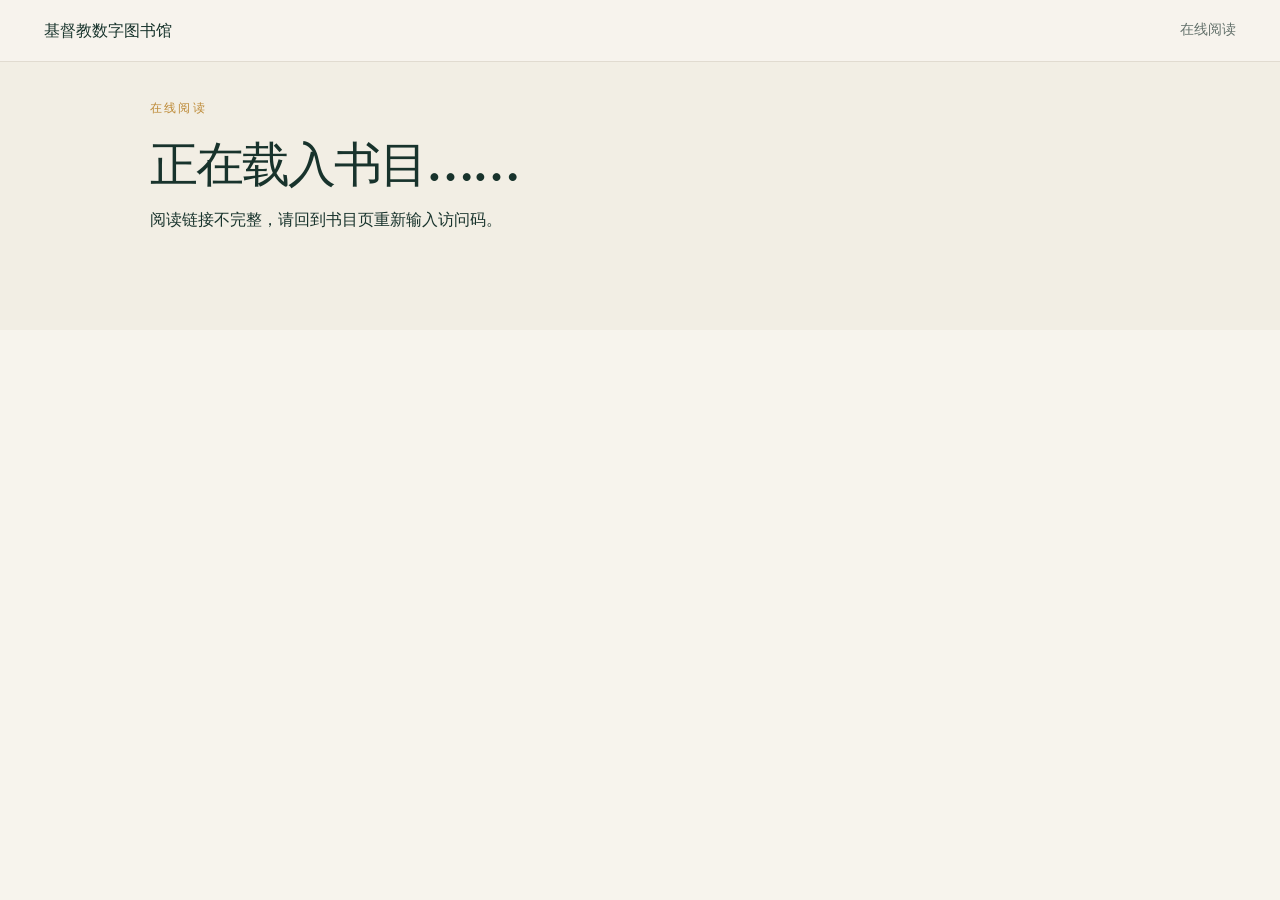
==== public/reader.html @ ee69cbcc "完善在线阅读页工具条" ====
<!doctype html>
<html lang="zh-CN">
<head>
  <meta charset="utf-8">
  <meta name="viewport" content="width=device-width, initial-scale=1">
  <meta name="theme-color" content="#173f35">
  <title>在线阅读｜基督教数字图书馆</title>
  <link rel="icon" href="favicon.svg" type="image/svg+xml">
  <link rel="stylesheet" href="assets/styles.css">
</head>
<body class="reader-body">
  <header class="reader-header">
    <a class="reader-brand" href="index.html">基督教数字图书馆</a>
    <span class="reader-mode">在线阅读</span>
  </header>
  <main class="reader-shell">
    <section class="reader-intro">
      <p class="eyebrow">在线阅读</p>
      <h1 data-reader-title>正在载入书目……</h1>
      <p data-reader-status>正在验证阅读权限并加载页面。</p>
      <div class="reader-toolbar" data-reader-toolbar hidden>
        <div class="reader-toolbar-links">
          <button class="reader-text-button" type="button" data-reader-back>返回上一页</button>
          <a class="reader-text-button" href="index.html" data-reader-detail>书目详情</a>
        </div>
        <form class="reader-page-jump" data-reader-jump>
          <label for="reader-page-number">跳转到</label>
          <input id="reader-page-number" name="page" type="number" min="1" inputmode="numeric" data-reader-page-input>
          <span data-reader-page-total>共 0 页</span>
          <button class="button secondary" type="submit">前往</button>
        </form>
      </div>
    </section>
    <section class="reader-pages" data-reader-pages aria-label="阅读页面"></section>
  </main>
  <script src="assets/access-config.js" defer></script>
  <script src="assets/reader.js" defer></script>
</body>
</html>
---- public/assets/styles.css ----
:root {
  --ink: #18332c;
  --muted: #64716c;
  --paper: #f7f4ed;
  --surface: #fffdf8;
  --line: #ded9cd;
  --green: #173f35;
  --green-2: #276453;
  --gold: #bd8a37;
  --gold-soft: #f1e3c6;
  --shadow: 0 16px 45px rgba(28, 54, 46, 0.09);
  --radius: 18px;
  font-family: "Noto Serif SC", "Source Han Serif SC", "Songti SC", "Microsoft YaHei", serif;
  color: var(--ink);
  background: var(--paper);
  font-synthesis: none;
}

* {
  box-sizing: border-box;
}

[hidden] {
  display: none !important;
}

html {
  scroll-behavior: smooth;
}

body {
  margin: 0;
  min-width: 320px;
  background:
    radial-gradient(circle at 12% 10%, rgba(189, 138, 55, 0.08), transparent 26rem),
    var(--paper);
  color: var(--ink);
  line-height: 1.75;
}

body.has-image-viewer {
  overflow: hidden;
}

a {
  color: var(--green-2);
  text-decoration-thickness: 1px;
  text-underline-offset: 0.2em;
}

a:hover {
  color: #9a6722;
}

button,
input,
select {
  font: inherit;
}

.shell {
  width: min(1120px, calc(100% - 40px));
  margin-inline: auto;
}

.skip-link {
  position: fixed;
  z-index: 100;
  top: 10px;
  left: 10px;
  padding: 8px 14px;
  transform: translateY(-160%);
  border-radius: 8px;
  background: var(--surface);
}

.skip-link:focus {
  transform: translateY(0);
}

.site-header {
  position: sticky;
  top: 0;
  z-index: 20;
  border-bottom: 1px solid rgba(222, 217, 205, 0.85);
  background: rgba(247, 244, 237, 0.92);
  backdrop-filter: blur(14px);
}

.header-inner,
.footer-inner {
  display: flex;
  align-items: center;
  justify-content: space-between;
  gap: 28px;
}

.header-inner {
  min-height: 76px;
}

.brand {
  display: inline-flex;
  align-items: center;
  gap: 12px;
  color: var(--ink);
  text-decoration: none;
}

.brand:hover {
  color: var(--ink);
}

.brand-mark {
  display: grid;
  width: 42px;
  height: 42px;
  place-items: center;
  border: 1px solid var(--gold);
  border-radius: 50% 50% 46% 54%;
  background: var(--green);
  color: #fff8e9;
  font-weight: 700;
}

.brand strong,
.brand small {
  display: block;
  line-height: 1.35;
}

.brand strong {
  letter-spacing: 0.08em;
}

.brand small {
  color: var(--muted);
  font-family: "Microsoft YaHei", sans-serif;
  font-size: 0.72rem;
}

.site-nav {
  display: flex;
  align-items: center;
  gap: 6px;
  font-family: "Microsoft YaHei", sans-serif;
}

.site-nav a {
  padding: 8px 13px;
  border-radius: 999px;
  color: var(--muted);
  text-decoration: none;
}

.site-nav a:hover,
.site-nav a[aria-current="page"] {
  background: var(--gold-soft);
  color: var(--green);
}

.hero {
  padding: 88px 0 72px;
}

.hero-grid {
  display: grid;
  grid-template-columns: minmax(0, 1.5fr) minmax(260px, 0.7fr);
  align-items: end;
  gap: 64px;
}

.eyebrow {
  margin: 0 0 14px;
  color: var(--gold);
  font-family: "Microsoft YaHei", sans-serif;
  font-size: 0.78rem;
  font-weight: 700;
  letter-spacing: 0.18em;
  text-transform: uppercase;
}

h1,
h2,
h3,
p {
  margin-top: 0;
}

h1,
h2,
h3 {
  line-height: 1.3;
}

h1 {
  max-width: 780px;
  margin-bottom: 24px;
  font-size: clamp(2.5rem, 7vw, 5.3rem);
  font-weight: 700;
  letter-spacing: -0.04em;
}

h2 {
  font-size: clamp(1.65rem, 4vw, 2.35rem);
}

h3 {
  font-size: 1.18rem;
}

.lead {
  max-width: 720px;
  color: var(--muted);
  font-size: clamp(1.05rem, 2vw, 1.25rem);
}

.actions {
  display: flex;
  flex-wrap: wrap;
  gap: 12px;
  margin-top: 30px;
}

.button {
  display: inline-flex;
  min-height: 46px;
  align-items: center;
  justify-content: center;
  padding: 10px 20px;
  border: 1px solid var(--green);
  border-radius: 999px;
  background: var(--green);
  color: white;
  font-family: "Microsoft YaHei", sans-serif;
  font-weight: 700;
  text-decoration: none;
}

.button:hover {
  background: var(--green-2);
  color: white;
}

.button.secondary {
  background: transparent;
  color: var(--green);
}

.button.secondary:hover {
  background: rgba(23, 63, 53, 0.06);
}

.hero-note,
.notice {
  border: 1px solid var(--line);
  border-radius: var(--radius);
  background: rgba(255, 253, 248, 0.72);
  box-shadow: var(--shadow);
}

.hero-note {
  padding: 26px;
}

.hero-note strong {
  display: block;
  margin-bottom: 8px;
  color: var(--gold);
  font-size: 1.45rem;
}

.hero-note p:last-child,
.notice p:last-child,
.card p:last-child {
  margin-bottom: 0;
}

.stats {
  display: grid;
  grid-template-columns: repeat(auto-fit, minmax(150px, 1fr));
  gap: 12px;
  margin-top: 32px;
}

.stat {
  padding: 18px;
  border-left: 2px solid var(--gold);
}

.stat strong,
.stat span {
  display: block;
}

.stat strong {
  font-size: 1.55rem;
}

.stat span {
  color: var(--muted);
  font-family: "Microsoft YaHei", sans-serif;
  font-size: 0.82rem;
}

.section {
  padding: 64px 0;
}

.section.tint {
  border-block: 1px solid var(--line);
  background: rgba(255, 253, 248, 0.58);
}

.section-heading {
  display: flex;
  align-items: end;
  justify-content: space-between;
  gap: 24px;
  margin-bottom: 28px;
}

.section-heading.compact {
  align-items: center;
  margin-bottom: 16px;
}

.section-heading h2,
.section-heading p {
  margin-bottom: 0;
}

.grid {
  display: grid;
  grid-template-columns: repeat(3, minmax(0, 1fr));
  gap: 18px;
}

.card {
  position: relative;
  display: flex;
  min-height: 100%;
  flex-direction: column;
  padding: 24px;
  border: 1px solid var(--line);
  border-radius: var(--radius);
  background: var(--surface);
  box-shadow: 0 8px 24px rgba(28, 54, 46, 0.04);
  transition: transform 160ms ease, box-shadow 160ms ease;
}

.card:hover {
  transform: translateY(-3px);
  box-shadow: var(--shadow);
}

.card h3 {
  margin-bottom: 8px;
}

.card h3 a::after {
  position: absolute;
  inset: 0;
  content: "";
}

.card h3 a {
  color: var(--ink);
  text-decoration: none;
}

.card .meta,
.meta {
  color: var(--muted);
  font-family: "Microsoft YaHei", sans-serif;
  font-size: 0.87rem;
}

.card .description {
  display: -webkit-box;
  overflow: hidden;
  margin: 14px 0 20px;
  color: var(--muted);
  -webkit-box-orient: vertical;
  -webkit-line-clamp: 3;
}

.card-footer {
  display: flex;
  align-items: center;
  justify-content: space-between;
  gap: 12px;
  margin-top: auto;
}

.badge,
.tag {
  display: inline-flex;
  align-items: center;
  padding: 4px 10px;
  border-radius: 999px;
  font-family: "Microsoft YaHei", sans-serif;
  font-size: 0.75rem;
}

.badge {
  background: var(--gold-soft);
  color: #76521f;
}

.tag {
  border: 1px solid var(--line);
  background: #fff;
  color: var(--muted);
}

.tags {
  display: flex;
  flex-wrap: wrap;
  gap: 8px;
}

.page-hero {
  padding: 62px 0 38px;
}

.page-hero h1 {
  margin-bottom: 16px;
  font-size: clamp(2.2rem, 5vw, 4rem);
}

.book-detail-hero {
  padding-bottom: 58px;
}

.book-hero-grid {
  display: grid;
  grid-template-columns: minmax(0, 1fr) minmax(280px, 380px);
  gap: clamp(32px, 6vw, 76px);
  align-items: center;
}

.book-hero-copy,
.book-hero-cover {
  min-width: 0;
}

.book-hero-cover {
  display: flex;
  justify-content: flex-end;
}

.book-hero-cover .book-cover-card {
  width: min(100%, 380px);
  margin-bottom: 0;
}

.book-hero-cover .book-cover-card img {
  max-height: 440px;
}

.breadcrumbs {
  margin-bottom: 22px;
  color: var(--muted);
  font-family: "Microsoft YaHei", sans-serif;
  font-size: 0.84rem;
}

.breadcrumbs a {
  color: inherit;
}

.search-panel {
  display: grid;
  grid-template-columns: 1fr 260px;
  gap: 14px;
  margin-bottom: 24px;
  padding: 20px;
  border: 1px solid var(--line);
  border-radius: var(--radius);
  background: var(--surface);
}

.field label {
  display: block;
  margin-bottom: 6px;
  color: var(--muted);
  font-family: "Microsoft YaHei", sans-serif;
  font-size: 0.82rem;
  font-weight: 700;
}

.field input,
.field select {
  width: 100%;
  min-height: 48px;
  padding: 9px 13px;
  border: 1px solid #b9b5ab;
  border-radius: 10px;
  outline: none;
  background: white;
  color: var(--ink);
}

.field-hint {
  margin-top: 6px;
  margin-bottom: 0;
  color: var(--muted);
  font-family: "Microsoft YaHei", sans-serif;
  font-size: 0.82rem;
}

.category-filter-panel {
  grid-template-columns: 1fr;
}

.field input:focus,
.field select:focus {
  border-color: var(--green-2);
  box-shadow: 0 0 0 3px rgba(39, 100, 83, 0.13);
}

.result-summary {
  min-height: 1.75em;
  margin-bottom: 18px;
  color: var(--muted);
  font-family: "Microsoft YaHei", sans-serif;
}

.load-more-wrap {
  display: flex;
  justify-content: center;
  margin-top: 28px;
}

.empty-state {
  padding: 48px 24px;
  border: 1px dashed #b9b5ab;
  border-radius: var(--radius);
  color: var(--muted);
  text-align: center;
}

.book-layout {
  display: grid;
  grid-template-columns: minmax(0, 1.5fr) minmax(260px, 0.7fr);
  gap: 48px;
}

.book-main,
.book-aside {
  min-width: 0;
}

.book-cover-card {
  overflow: hidden;
  margin-bottom: 28px;
  border: 1px solid var(--line);
  border-radius: var(--radius);
  background: #fff;
  box-shadow: var(--shadow);
}

.media-viewer-trigger {
  display: block;
  width: 100%;
  margin: 0;
  padding: 0;
  border: 0;
  background: transparent;
  color: inherit;
  cursor: zoom-in;
  font: inherit;
  text-align: inherit;
}

.media-viewer-trigger:focus-visible {
  outline: 3px solid var(--gold);
  outline-offset: 3px;
}

.book-cover-card img {
  display: block;
  width: 100%;
  max-height: 520px;
  object-fit: cover;
  object-position: top;
}

.book-cover-placeholder {
  display: grid;
  min-height: 360px;
  place-items: center;
  padding: 32px;
  background:
    linear-gradient(135deg, rgba(23, 63, 53, 0.96), rgba(39, 100, 83, 0.9)),
    var(--green);
  color: #fff8e9;
  text-align: center;
}

.book-cover-placeholder span,
.book-cover-placeholder small {
  display: block;
}

.book-cover-placeholder span {
  font-size: clamp(1.6rem, 3vw, 2.4rem);
  font-weight: 800;
  line-height: 1.35;
}

.book-cover-placeholder small {
  margin-top: 18px;
  color: rgba(255, 248, 233, 0.78);
  font-family: "Microsoft YaHei", sans-serif;
}

.book-section {
  margin-bottom: 38px;
}

.book-section h2 {
  font-size: 1.5rem;
}

.metadata-list {
  margin: 0;
  border-top: 1px solid var(--line);
}

.metadata-row {
  display: grid;
  grid-template-columns: 88px 1fr;
  gap: 16px;
  padding: 12px 0;
  border-bottom: 1px solid var(--line);
}

.metadata-row dt {
  color: var(--muted);
}

.metadata-row dd {
  margin: 0;
}

.notice {
  padding: 22px;
}

.notice strong {
  display: block;
  margin-bottom: 6px;
}

.preview-grid {
  display: grid;
  grid-auto-flow: column;
  grid-auto-columns: minmax(170px, 1fr);
  gap: 12px;
  overflow-x: auto;
  overscroll-behavior-inline: contain;
  padding-bottom: 12px;
  scroll-padding-inline: 4px;
  scroll-snap-type: x mandatory;
}

.preview-page {
  overflow: hidden;
  min-height: 190px;
  margin: 0;
  border: 1px solid var(--line);
  border-radius: 14px;
  background: #fff;
  scroll-snap-align: start;
}

.preview-page-button {
  overflow: hidden;
}

.preview-page img {
  display: block;
  width: 100%;
  height: 220px;
  object-fit: cover;
  object-position: top;
}

.preview-page figcaption {
  padding: 8px 10px;
  color: var(--muted);
  font-family: "Microsoft YaHei", sans-serif;
  font-size: 0.78rem;
}

.preview-placeholder {
  display: grid;
  min-height: 190px;
  place-items: center;
  padding: 18px;
  color: var(--muted);
  text-align: center;
}

.preview-placeholder span,
.preview-placeholder small {
  display: block;
}

.preview-placeholder span {
  color: var(--ink);
  font-weight: 700;
}

.image-viewer {
  position: fixed;
  inset: 0;
  z-index: 200;
  display: none;
  grid-template-rows: auto minmax(0, 1fr) auto;
  background: rgba(13, 28, 24, 0.92);
  color: #fff8e9;
}

.image-viewer.is-open {
  display: grid;
}

.image-viewer-top,
.image-viewer-bottom {
  display: flex;
  align-items: center;
  justify-content: space-between;
  gap: 16px;
  padding: 14px clamp(16px, 3vw, 34px);
}

.image-viewer-title {
  min-width: 0;
  overflow: hidden;
  font-family: "Microsoft YaHei", sans-serif;
  font-weight: 700;
  text-overflow: ellipsis;
  white-space: nowrap;
}

.image-viewer-stage {
  position: relative;
  display: grid;
  min-height: 0;
  place-items: center;
  padding: clamp(12px, 2vw, 24px);
}

.image-viewer-image {
  display: block;
  max-width: min(96vw, 1280px);
  max-height: 78vh;
  border-radius: 12px;
  box-shadow: 0 24px 80px rgba(0, 0, 0, 0.38);
  object-fit: contain;
}

.image-viewer-button {
  display: inline-flex;
  min-width: 46px;
  min-height: 46px;
  align-items: center;
  justify-content: center;
  border: 1px solid rgba(255, 248, 233, 0.42);
  border-radius: 999px;
  background: rgba(255, 248, 233, 0.12);
  color: #fff8e9;
  cursor: pointer;
  font: inherit;
}

.image-viewer-button:hover,
.image-viewer-button:focus-visible {
  background: rgba(255, 248, 233, 0.22);
}

.image-viewer-button:disabled {
  cursor: not-allowed;
  opacity: 0.35;
}

.image-viewer-nav {
  position: absolute;
  top: 50%;
  transform: translateY(-50%);
}

.image-viewer-prev {
  left: clamp(10px, 2vw, 28px);
}

.image-viewer-next {
  right: clamp(10px, 2vw, 28px);
}

.image-viewer-bottom {
  justify-content: center;
  color: rgba(255, 248, 233, 0.78);
  font-family: "Microsoft YaHei", sans-serif;
}

.access-panel {
  margin-bottom: 22px;
  padding: 22px;
  border: 1px solid var(--line);
  border-radius: var(--radius);
  background: var(--green);
  color: #fff8e9;
  box-shadow: var(--shadow);
}

.access-panel h2 {
  margin-bottom: 10px;
  font-size: 1.35rem;
}

.access-panel p {
  color: rgba(255, 248, 233, 0.86);
}

.access-panel .meta {
  color: rgba(255, 248, 233, 0.72);
}

.access-panel .button {
  border-color: #fff8e9;
  background: #fff8e9;
  color: var(--green);
}

.access-panel .button.secondary {
  border-color: rgba(255, 248, 233, 0.72);
  background: transparent;
  color: #fff8e9;
}

.access-panel .button.secondary:hover {
  background: rgba(255, 248, 233, 0.12);
}

.access-panel .button:disabled {
  cursor: not-allowed;
  opacity: 0.68;
}

.access-form label {
  display: block;
  margin-bottom: 6px;
  font-family: "Microsoft YaHei", sans-serif;
  font-size: 0.84rem;
  font-weight: 700;
}

.access-form-row {
  display: grid;
  grid-template-columns: minmax(0, 1fr) auto auto;
  gap: 8px;
}

.access-form input[type="password"] {
  min-width: 0;
  min-height: 46px;
  padding: 9px 12px;
  border: 1px solid rgba(255, 248, 233, 0.72);
  border-radius: 999px;
  background: rgba(255, 255, 255, 0.95);
  color: var(--ink);
}

.toc {
  padding-left: 1.3em;
}

.toc li {
  margin-bottom: 6px;
}

.prose {
  max-width: 780px;
}

.prose h2 {
  margin-top: 42px;
  font-size: 1.55rem;
}

.prose li {
  margin-bottom: 8px;
}

.upload-panel {
  display: grid;
  grid-template-columns: minmax(0, 0.8fr) minmax(300px, 1fr);
  gap: 32px;
  align-items: start;
  padding: 30px;
  border: 1px solid var(--line);
  border-radius: var(--radius);
  background: var(--surface);
  box-shadow: var(--shadow);
}

.upload-panel h2 {
  margin-bottom: 12px;
  font-size: 1.65rem;
}

.upload-form {
  display: grid;
  gap: 16px;
}

.upload-form input[type="file"] {
  width: 100%;
  padding: 10px;
  border: 1px solid #b9b5ab;
  border-radius: 10px;
  background: white;
  color: var(--ink);
}

.upload-form button:disabled {
  cursor: not-allowed;
  opacity: 0.55;
}

.form-status {
  margin: 0;
  color: var(--muted);
  font-family: "Microsoft YaHei", sans-serif;
  font-size: 0.88rem;
}

.site-footer {
  margin-top: 72px;
  padding: 40px 0;
  border-top: 1px solid var(--line);
  color: var(--muted);
  font-family: "Microsoft YaHei", sans-serif;
  font-size: 0.86rem;
}

.footer-inner {
  align-items: flex-start;
}

.footer-inner p {
  max-width: 520px;
  margin-bottom: 0;
}

.reader-body {
  background: #f2eee4;
}

.reader-header {
  position: sticky;
  top: 0;
  z-index: 30;
  display: flex;
  min-height: 62px;
  align-items: center;
  justify-content: space-between;
  gap: 16px;
  padding: 10px clamp(16px, 4vw, 44px);
  border-bottom: 1px solid rgba(222, 217, 205, 0.9);
  background: rgba(247, 244, 237, 0.94);
  backdrop-filter: blur(14px);
}

.reader-brand {
  color: var(--ink);
  font-weight: 700;
  text-decoration: none;
}

.reader-mode {
  color: var(--muted);
  font-family: "Microsoft YaHei", sans-serif;
  font-size: 0.86rem;
}

.reader-shell {
  width: min(100% - 28px, 980px);
  margin-inline: auto;
  padding: 36px 0 72px;
}

.reader-intro {
  margin-bottom: 24px;
}

.reader-intro h1 {
  margin-bottom: 10px;
  font-size: clamp(1.8rem, 4vw, 3rem);
}

.reader-toolbar {
  display: flex;
  flex-wrap: wrap;
  align-items: center;
  justify-content: space-between;
  gap: 14px;
  margin-top: 22px;
  padding: 14px;
  border: 1px solid var(--line);
  border-radius: 16px;
  background: rgba(255, 252, 246, 0.82);
  box-shadow: 0 14px 38px rgba(48, 42, 31, 0.08);
}

.reader-toolbar[hidden] {
  display: none;
}

.reader-toolbar-links,
.reader-page-jump {
  display: flex;
  flex-wrap: wrap;
  align-items: center;
  gap: 10px;
}

.reader-text-button {
  appearance: none;
  border: 0;
  background: transparent;
  color: var(--ink);
  font: inherit;
  font-family: "Microsoft YaHei", sans-serif;
  text-decoration: underline;
  text-underline-offset: 4px;
  cursor: pointer;
}

.reader-page-jump {
  color: var(--muted);
  font-family: "Microsoft YaHei", sans-serif;
  font-size: 0.92rem;
}

.reader-page-jump input {
  width: 86px;
  padding: 9px 10px;
  border: 1px solid var(--line);
  border-radius: 999px;
  background: #fff;
  color: var(--ink);
  font: inherit;
}

.reader-page-jump .button {
  padding: 9px 16px;
}

.reader-pages {
  display: grid;
  gap: 26px;
}

.reader-page {
  margin: 0;
  border: 1px solid var(--line);
  border-radius: 16px;
  background: #fff;
  box-shadow: var(--shadow);
}

.reader-page img {
  display: block;
  width: 100%;
  height: auto;
  border-radius: 16px 16px 0 0;
}

.reader-page-error {
  display: grid;
  min-height: 220px;
  place-items: center;
  gap: 14px;
  padding: 34px;
  color: var(--muted);
  text-align: center;
}

.reader-page-error[hidden] {
  display: none;
}

.reader-page-error p {
  margin: 0;
}

.reader-page-error .button {
  width: fit-content;
}

.reader-page figcaption {
  padding: 8px 14px 10px;
  color: var(--muted);
  font-family: "Microsoft YaHei", sans-serif;
  font-size: 0.8rem;
  text-align: center;
}

@media (max-width: 820px) {
  .hero-grid,
  .book-hero-grid,
  .book-layout,
  .upload-panel {
    grid-template-columns: 1fr;
    gap: 30px;
  }

  .book-hero-cover {
    justify-content: flex-start;
  }

  .grid {
    grid-template-columns: repeat(2, minmax(0, 1fr));
  }

  .search-panel {
    grid-template-columns: 1fr;
  }
}

@media (max-width: 620px) {
  .shell {
    width: min(100% - 28px, 1120px);
  }

  .header-inner {
    align-items: flex-start;
    flex-direction: column;
    gap: 10px;
    padding: 14px 0;
  }

  .site-nav {
    width: 100%;
    justify-content: space-between;
  }

  .site-nav a {
    padding: 6px 9px;
  }

  .hero {
    padding-top: 56px;
  }

  .stats,
  .grid,
  .access-form-row {
    grid-template-columns: 1fr;
  }

  .reader-toolbar,
  .reader-page-jump {
    align-items: stretch;
    flex-direction: column;
  }

  .reader-toolbar-links {
    justify-content: space-between;
  }

  .reader-page-jump input,
  .reader-page-jump .button {
    width: 100%;
  }

  .preview-grid {
    grid-auto-columns: minmax(72vw, 1fr);
  }

  .section-heading,
  .footer-inner {
    align-items: flex-start;
    flex-direction: column;
  }

  .metadata-row {
    grid-template-columns: 72px 1fr;
  }

  .book-hero-cover .book-cover-card {
    width: 100%;
  }

  .image-viewer-image {
    max-height: 72vh;
  }
}

@media (prefers-reduced-motion: reduce) {
  html {
    scroll-behavior: auto;
  }

  *,
  *::before,
  *::after {
    transition-duration: 0.01ms !important;
  }
}
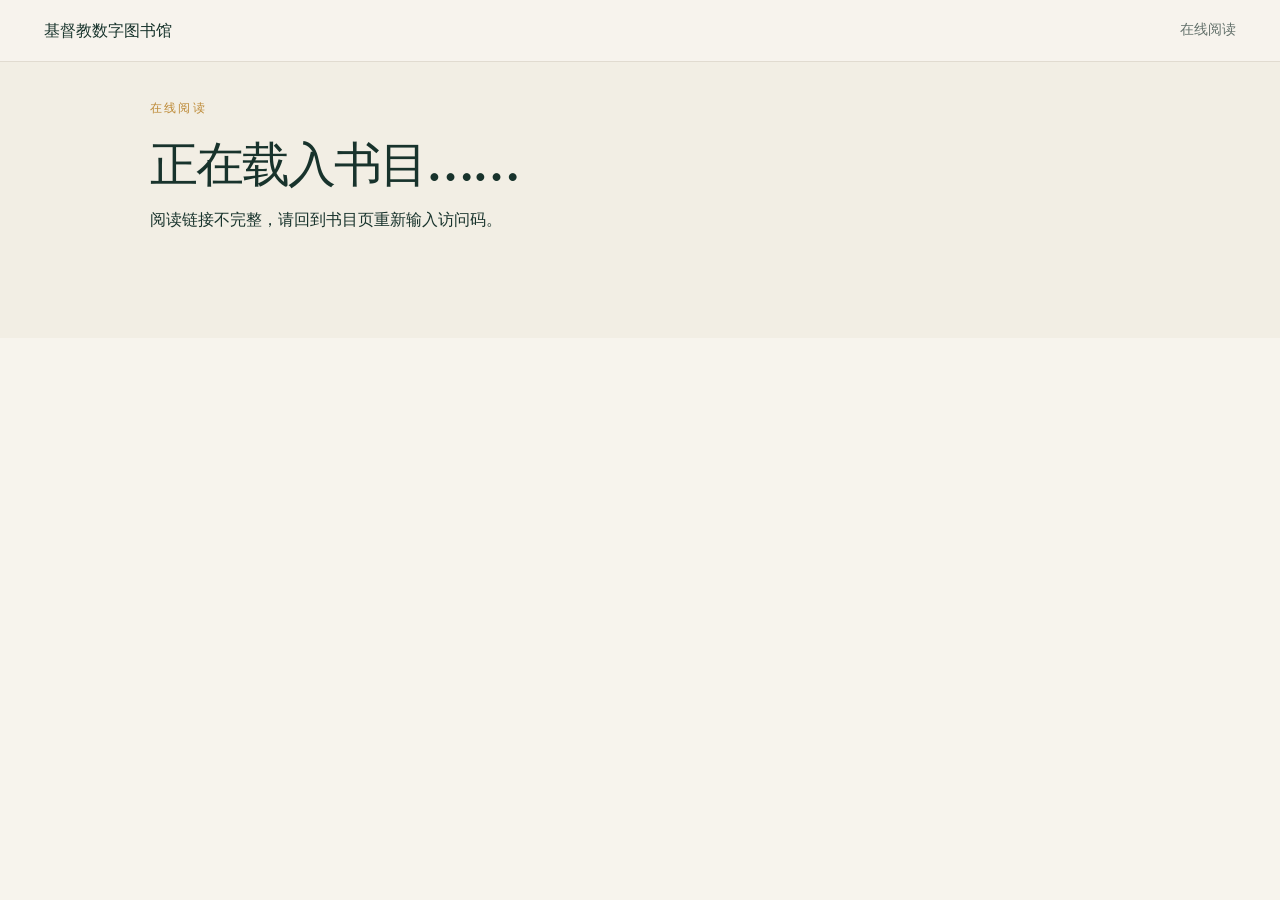
==== commit c29a4e08: "优化目录浏览和管理入口" ====
--- a/public/reader.html
+++ b/public/reader.html
@@ -24,11 +24,18 @@
           <a class="reader-text-button" href="index.html" data-reader-detail>书目详情</a>
         </div>
         <form class="reader-page-jump" data-reader-jump>
+          <button class="reader-page-step" type="button" data-reader-prev disabled>上一页</button>
           <label for="reader-page-number">跳转到</label>
           <input id="reader-page-number" name="page" type="number" min="1" inputmode="numeric" data-reader-page-input>
           <span data-reader-page-total>共 0 页</span>
+          <button class="reader-page-step" type="button" data-reader-next disabled>下一页</button>
           <button class="button secondary" type="submit">前往</button>
         </form>
+        <div class="reader-zoom-controls" aria-label="阅读页缩放">
+          <button class="reader-page-step" type="button" data-reader-zoom-out>缩小</button>
+          <button class="reader-page-step" type="button" data-reader-zoom-reset>100%</button>
+          <button class="reader-page-step" type="button" data-reader-zoom-in>放大</button>
+        </div>
       </div>
     </section>
     <section class="reader-pages" data-reader-pages aria-label="阅读页面"></section>
--- a/public/assets/styles.css
+++ b/public/assets/styles.css
@@ -533,6 +533,49 @@
   margin-top: 28px;
 }
 
+.scroll-sentinel {
+  min-height: 52px;
+  padding: 18px 0;
+  color: var(--muted);
+  font-family: "Microsoft YaHei", sans-serif;
+  text-align: center;
+}
+
+.alphabet-index {
+  position: fixed;
+  z-index: 40;
+  top: 50%;
+  right: clamp(8px, 2vw, 26px);
+  display: grid;
+  gap: 3px;
+  transform: translateY(-50%);
+}
+
+.alphabet-index button {
+  width: 28px;
+  height: 24px;
+  border: 0;
+  border-radius: 999px;
+  background: rgba(255, 253, 248, 0.92);
+  color: var(--green);
+  cursor: pointer;
+  font-family: "Microsoft YaHei", sans-serif;
+  font-size: 0.75rem;
+  font-weight: 700;
+  box-shadow: 0 8px 24px rgba(28, 54, 46, 0.08);
+}
+
+.alphabet-index button:hover,
+.alphabet-index button:focus-visible {
+  background: var(--green);
+  color: white;
+}
+
+.alphabet-index button:disabled {
+  cursor: default;
+  opacity: 0.28;
+}
+
 .empty-state {
   padding: 48px 24px;
   border: 1px dashed #b9b5ab;
@@ -746,10 +789,17 @@
   white-space: nowrap;
 }
 
+.image-viewer-tools {
+  display: flex;
+  flex: 0 0 auto;
+  gap: 8px;
+}
+
 .image-viewer-stage {
   position: relative;
   display: grid;
   min-height: 0;
+  overflow: auto;
   place-items: center;
   padding: clamp(12px, 2vw, 24px);
 }
@@ -761,6 +811,8 @@
   border-radius: 12px;
   box-shadow: 0 24px 80px rgba(0, 0, 0, 0.38);
   object-fit: contain;
+  transform-origin: center center;
+  transition: transform 0.16s ease;
 }
 
 .image-viewer-button {
@@ -861,11 +913,12 @@
 
 .access-form-row {
   display: grid;
-  grid-template-columns: minmax(0, 1fr) auto auto;
-  gap: 8px;
+  grid-template-columns: repeat(2, minmax(0, 1fr));
+  gap: 10px;
 }
 
 .access-form input[type="password"] {
+  grid-column: 1 / -1;
   min-width: 0;
   min-height: 46px;
   padding: 9px 12px;
@@ -873,6 +926,12 @@
   border-radius: 999px;
   background: rgba(255, 255, 255, 0.95);
   color: var(--ink);
+}
+
+.access-form-row .button {
+  width: 100%;
+  padding-inline: 14px;
+  white-space: nowrap;
 }
 
 .toc {
@@ -930,6 +989,96 @@
 .upload-form button:disabled {
   cursor: not-allowed;
   opacity: 0.55;
+}
+
+.admin-shell {
+  display: grid;
+  gap: 30px;
+}
+
+.admin-login-card,
+.admin-panel,
+.admin-book-form {
+  padding: 28px;
+  border: 1px solid var(--line);
+  border-radius: var(--radius);
+  background: var(--surface);
+  box-shadow: var(--shadow);
+}
+
+.admin-login-card,
+.admin-book-form {
+  display: grid;
+  gap: 16px;
+}
+
+.admin-panel {
+  display: grid;
+  gap: 28px;
+}
+
+.admin-panel[hidden],
+.admin-book-form[hidden] {
+  display: none;
+}
+
+.admin-list,
+.admin-book-results {
+  display: grid;
+  gap: 12px;
+}
+
+.admin-upload-card,
+.admin-book-result {
+  width: 100%;
+  padding: 18px;
+  border: 1px solid var(--line);
+  border-radius: 16px;
+  background: rgba(255, 253, 248, 0.78);
+  color: var(--ink);
+  text-align: left;
+}
+
+.admin-book-result {
+  cursor: pointer;
+}
+
+.admin-book-result strong,
+.admin-book-result span {
+  display: block;
+}
+
+.admin-card-actions {
+  display: flex;
+  flex-wrap: wrap;
+  gap: 10px;
+  margin-top: 14px;
+}
+
+.admin-edit-heading {
+  margin-top: 12px;
+}
+
+.admin-search-panel {
+  grid-template-columns: 1fr;
+  margin-bottom: 0;
+}
+
+.field textarea {
+  width: 100%;
+  padding: 11px 13px;
+  border: 1px solid #b9b5ab;
+  border-radius: 10px;
+  outline: none;
+  background: white;
+  color: var(--ink);
+  font: inherit;
+  resize: vertical;
+}
+
+.field textarea:focus {
+  border-color: var(--green-2);
+  box-shadow: 0 0 0 3px rgba(39, 100, 83, 0.13);
 }
 
 .form-status {
@@ -1022,7 +1171,8 @@
 }
 
 .reader-toolbar-links,
-.reader-page-jump {
+.reader-page-jump,
+.reader-zoom-controls {
   display: flex;
   flex-wrap: wrap;
   align-items: center;
@@ -1057,6 +1207,21 @@
   font: inherit;
 }
 
+.reader-page-step {
+  border: 1px solid rgba(23, 63, 53, 0.22);
+  border-radius: 999px;
+  background: rgba(23, 63, 53, 0.06);
+  color: var(--ink);
+  cursor: pointer;
+  font: inherit;
+  padding: 9px 14px;
+}
+
+.reader-page-step:disabled {
+  cursor: not-allowed;
+  opacity: 0.45;
+}
+
 .reader-page-jump .button {
   padding: 9px 16px;
 }
@@ -1064,9 +1229,13 @@
 .reader-pages {
   display: grid;
   gap: 26px;
+  justify-items: center;
+  overflow-x: auto;
+  padding-bottom: 8px;
 }
 
 .reader-page {
+  width: calc(min(100vw - 28px, 980px) * var(--reader-zoom, 1));
   margin: 0;
   border: 1px solid var(--line);
   border-radius: 16px;
@@ -1165,7 +1334,8 @@
   }
 
   .reader-toolbar,
-  .reader-page-jump {
+  .reader-page-jump,
+  .reader-zoom-controls {
     align-items: stretch;
     flex-direction: column;
   }
@@ -1175,6 +1345,7 @@
   }
 
   .reader-page-jump input,
+  .reader-page-step,
   .reader-page-jump .button {
     width: 100%;
   }
@@ -1200,6 +1371,21 @@
   .image-viewer-image {
     max-height: 72vh;
   }
+
+  .image-viewer-top {
+    align-items: flex-start;
+    flex-wrap: wrap;
+  }
+
+  .alphabet-index {
+    right: 4px;
+  }
+
+  .alphabet-index button {
+    width: 24px;
+    height: 21px;
+    font-size: 0.68rem;
+  }
 }
 
 @media (prefers-reduced-motion: reduce) {
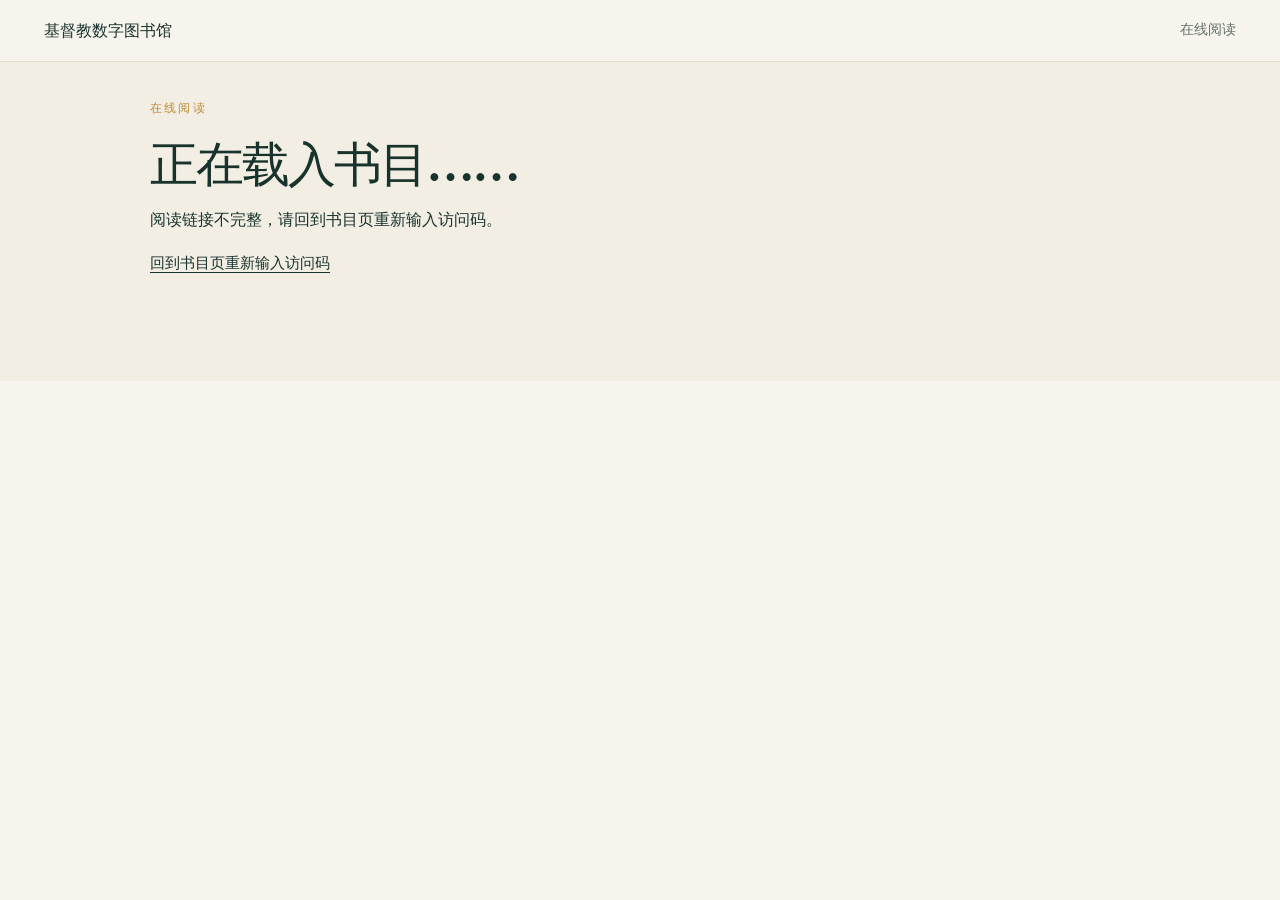
==== commit 2417e64e: "完善阅读预览和下载体验" ====
--- a/public/reader.html
+++ b/public/reader.html
@@ -18,6 +18,9 @@
       <p class="eyebrow">在线阅读</p>
       <h1 data-reader-title>正在载入书目……</h1>
       <p data-reader-status>正在验证阅读权限并加载页面。</p>
+      <p class="reader-fallback-link">
+        <a class="reader-text-button" href="index.html" data-reader-detail-fallback>回到书目页重新输入访问码</a>
+      </p>
       <div class="reader-toolbar" data-reader-toolbar hidden>
         <div class="reader-toolbar-links">
           <button class="reader-text-button" type="button" data-reader-back>返回上一页</button>
--- a/public/assets/styles.css
+++ b/public/assets/styles.css
@@ -201,6 +201,17 @@
   letter-spacing: -0.04em;
 }
 
+.hero-title {
+  max-width: none;
+  font-size: clamp(2.7rem, 5.8vw, 5rem);
+  line-height: 1.18;
+}
+
+.hero-title span {
+  display: block;
+  white-space: nowrap;
+}
+
 h2 {
   font-size: clamp(1.65rem, 4vw, 2.35rem);
 }
@@ -249,6 +260,28 @@
 
 .button.secondary:hover {
   background: rgba(23, 63, 53, 0.06);
+}
+
+.button.compact {
+  min-height: 34px;
+  padding: 7px 13px;
+  font-size: 0.88rem;
+}
+
+.button.ghost {
+  border-color: transparent;
+  background: transparent;
+  color: var(--muted);
+}
+
+.button.ghost:hover {
+  background: rgba(23, 63, 53, 0.06);
+  color: var(--green);
+}
+
+.button.is-active {
+  background: var(--gold-soft);
+  color: var(--green);
 }
 
 .hero-note,
@@ -804,6 +837,10 @@
   padding: clamp(12px, 2vw, 24px);
 }
 
+.image-viewer-stage.is-zoomed {
+  cursor: default;
+}
+
 .image-viewer-image {
   display: block;
   max-width: min(96vw, 1280px);
@@ -813,6 +850,18 @@
   object-fit: contain;
   transform-origin: center center;
   transition: transform 0.16s ease;
+  user-select: none;
+  will-change: transform;
+}
+
+.image-viewer-image.is-pannable {
+  cursor: grab;
+  touch-action: none;
+}
+
+.image-viewer-image.is-panning {
+  cursor: grabbing;
+  transition: none;
 }
 
 .image-viewer-button {
@@ -998,6 +1047,7 @@
 
 .admin-login-card,
 .admin-panel,
+.admin-add-book-form,
 .admin-book-form {
   padding: 28px;
   border: 1px solid var(--line);
@@ -1007,6 +1057,7 @@
 }
 
 .admin-login-card,
+.admin-add-book-form,
 .admin-book-form {
   display: grid;
   gap: 16px;
@@ -1023,13 +1074,15 @@
 }
 
 .admin-list,
-.admin-book-results {
+.admin-book-results,
+.admin-reading-list {
   display: grid;
   gap: 12px;
 }
 
 .admin-upload-card,
-.admin-book-result {
+.admin-book-result,
+.admin-reading-card {
   width: 100%;
   padding: 18px;
   border: 1px solid var(--line);
@@ -1040,21 +1093,53 @@
 }
 
 .admin-book-result {
+  display: grid;
+  gap: 14px;
+}
+
+.admin-book-result-main {
+  width: 100%;
+  padding: 0;
+  border: 0;
+  background: transparent;
+  color: inherit;
+  font: inherit;
+  text-align: left;
   cursor: pointer;
 }
 
 .admin-book-result strong,
-.admin-book-result span {
+.admin-book-result span,
+.admin-reading-card a {
   display: block;
 }
 
-.admin-card-actions {
+.admin-reading-card a {
+  color: var(--green);
+  font-family: var(--serif);
+  font-size: 1.05rem;
+  font-weight: 700;
+  text-decoration: none;
+}
+
+.admin-reading-card a:hover {
+  text-decoration: underline;
+}
+
+.admin-card-actions,
+.admin-reading-actions {
   display: flex;
   flex-wrap: wrap;
   gap: 10px;
   margin-top: 14px;
 }
 
+.admin-book-result .admin-reading-actions {
+  margin-top: 0;
+}
+
+.admin-reading-heading,
+.admin-add-heading,
 .admin-edit-heading {
   margin-top: 12px;
 }
@@ -1079,6 +1164,14 @@
 .field textarea:focus {
   border-color: var(--green-2);
   box-shadow: 0 0 0 3px rgba(39, 100, 83, 0.13);
+}
+
+.field-help {
+  margin: 8px 0 0;
+  color: var(--muted);
+  font-family: "Microsoft YaHei", sans-serif;
+  font-size: 0.86rem;
+  line-height: 1.7;
 }
 
 .form-status {
@@ -1152,6 +1245,13 @@
   font-size: clamp(1.8rem, 4vw, 3rem);
 }
 
+.reader-fallback-link {
+  margin-top: 8px;
+  color: var(--muted);
+  font-family: "Microsoft YaHei", sans-serif;
+  font-size: 0.94rem;
+}
+
 .reader-toolbar {
   display: flex;
   flex-wrap: wrap;
@@ -1327,6 +1427,10 @@
     padding-top: 56px;
   }
 
+  .hero-title {
+    font-size: clamp(2rem, 10.5vw, 3.6rem);
+  }
+
   .stats,
   .grid,
   .access-form-row {
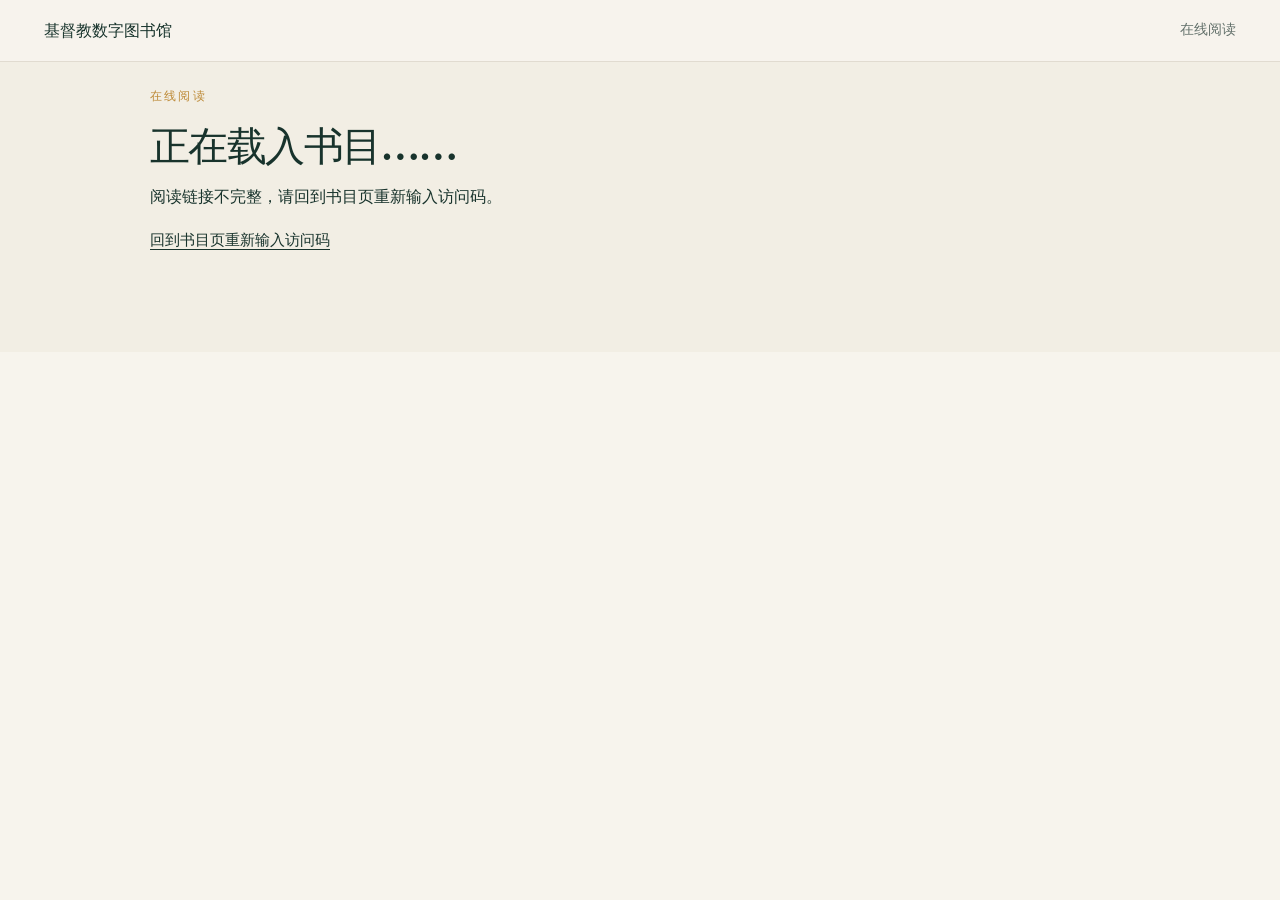
==== commit 44bc94ec: "优化在线阅读工具栏和快捷操作" ====
--- a/public/reader.html
+++ b/public/reader.html
@@ -39,9 +39,14 @@
           <button class="reader-page-step" type="button" data-reader-zoom-reset>100%</button>
           <button class="reader-page-step" type="button" data-reader-zoom-in>放大</button>
         </div>
+        <p class="reader-toolbar-hint">提示：可用触控板/滚轮缩放，双击页面快速放大或还原；放大后可拖动画面。</p>
       </div>
     </section>
     <section class="reader-pages" data-reader-pages aria-label="阅读页面"></section>
+    <nav class="reader-floating-actions" aria-label="阅读快捷操作" data-reader-floating-actions hidden>
+      <button class="reader-floating-button" type="button" data-reader-scroll-top>回顶部</button>
+      <button class="reader-floating-button" type="button" data-reader-scroll-current>回当前页</button>
+    </nav>
   </main>
   <script src="assets/access-config.js" defer></script>
   <script src="assets/reader.js" defer></script>
--- a/public/assets/styles.css
+++ b/public/assets/styles.css
@@ -203,7 +203,7 @@
 
 .hero-title {
   max-width: none;
-  font-size: clamp(2.7rem, 5.8vw, 5rem);
+  font-size: clamp(2.7rem, 5.2vw, 4.6rem);
   line-height: 1.18;
 }
 
@@ -231,6 +231,13 @@
   flex-wrap: wrap;
   gap: 12px;
   margin-top: 30px;
+}
+
+.section-actions {
+  display: inline-flex;
+  align-items: center;
+  flex-wrap: wrap;
+  gap: 12px;
 }
 
 .button {
@@ -266,6 +273,16 @@
   min-height: 34px;
   padding: 7px 13px;
   font-size: 0.88rem;
+}
+
+.plain-list {
+  margin: 18px 0 0;
+  padding-left: 1.2em;
+  color: var(--muted);
+}
+
+.plain-list li {
+  margin-bottom: 6px;
 }
 
 .button.ghost {
@@ -409,6 +426,18 @@
   font-size: 0.87rem;
 }
 
+.author-link {
+  color: var(--green);
+  text-decoration-color: rgba(23, 63, 53, 0.35);
+  text-underline-offset: 0.18em;
+}
+
+.author-link:hover,
+.author-link:focus-visible {
+  color: var(--gold);
+  text-decoration-color: currentColor;
+}
+
 .card .description {
   display: -webkit-box;
   overflow: hidden;
@@ -416,6 +445,45 @@
   color: var(--muted);
   -webkit-box-orient: vertical;
   -webkit-line-clamp: 3;
+}
+
+.skeleton-card {
+  min-height: 170px;
+  pointer-events: none;
+}
+
+.skeleton-card span {
+  display: block;
+  height: 14px;
+  margin-bottom: 14px;
+  border-radius: 999px;
+  animation: skeleton-pulse 1.2s ease-in-out infinite;
+  background: linear-gradient(90deg, rgba(226, 216, 196, 0.45), rgba(226, 216, 196, 0.95), rgba(226, 216, 196, 0.45));
+  background-size: 220% 100%;
+}
+
+.skeleton-card span:first-child {
+  width: 72%;
+  height: 22px;
+}
+
+.skeleton-card span:nth-child(2) {
+  width: 46%;
+}
+
+.skeleton-card span:nth-child(3) {
+  width: 58%;
+  margin-top: auto;
+}
+
+@keyframes skeleton-pulse {
+  from {
+    background-position: 220% 0;
+  }
+
+  to {
+    background-position: -220% 0;
+  }
 }
 
 .card-footer {
@@ -584,6 +652,14 @@
   transform: translateY(-50%);
 }
 
+.alphabet-index::before {
+  color: var(--muted);
+  content: "定位";
+  font-family: "Microsoft YaHei", sans-serif;
+  font-size: 0.65rem;
+  text-align: center;
+}
+
 .alphabet-index button {
   width: 28px;
   height: 24px;
@@ -599,7 +675,8 @@
 }
 
 .alphabet-index button:hover,
-.alphabet-index button:focus-visible {
+.alphabet-index button:focus-visible,
+.alphabet-index button.is-active {
   background: var(--green);
   color: white;
 }
@@ -621,6 +698,32 @@
   display: grid;
   grid-template-columns: minmax(0, 1.5fr) minmax(260px, 0.7fr);
   gap: 48px;
+}
+
+.author-layout {
+  display: grid;
+  grid-template-columns: minmax(240px, 0.48fr) minmax(0, 1fr);
+  gap: 38px;
+  align-items: start;
+}
+
+.author-profile-card {
+  position: sticky;
+  top: 110px;
+  padding: 26px;
+  border: 1px solid var(--line);
+  border-radius: var(--radius);
+  background: var(--surface);
+  box-shadow: var(--shadow);
+}
+
+.author-profile-card h2 {
+  margin-top: 0;
+  font-size: 1.35rem;
+}
+
+.author-profile-card p {
+  color: var(--muted);
 }
 
 .book-main,
@@ -698,6 +801,74 @@
 
 .book-section h2 {
   font-size: 1.5rem;
+}
+
+.book-opinions {
+  display: grid;
+  gap: 16px;
+}
+
+.book-opinions-list {
+  display: grid;
+  gap: 12px;
+}
+
+.book-opinion-card {
+  padding: 16px 18px;
+  border: 1px solid var(--line);
+  border-radius: 18px;
+  background: rgba(255, 253, 248, 0.78);
+}
+
+.book-opinion-card p {
+  margin: 0;
+  white-space: pre-wrap;
+  line-height: 1.8;
+}
+
+.book-opinion-meta {
+  display: block;
+  margin-top: 8px;
+  color: var(--muted);
+  font-family: "Microsoft YaHei", sans-serif;
+  font-size: 0.82rem;
+}
+
+.book-opinions-form {
+  display: grid;
+  gap: 10px;
+}
+
+.book-opinions-form label {
+  color: var(--muted);
+  font-family: "Microsoft YaHei", sans-serif;
+  font-weight: 700;
+}
+
+.book-opinions-form textarea {
+  width: 100%;
+  min-height: 120px;
+  resize: vertical;
+  padding: 14px 16px;
+  border: 1px solid rgba(23, 63, 53, 0.28);
+  border-radius: 18px;
+  background: rgba(255, 253, 248, 0.84);
+  color: var(--ink);
+  font: inherit;
+}
+
+.book-opinions-form textarea:focus {
+  border-color: var(--green);
+  outline: 3px solid rgba(23, 63, 53, 0.12);
+}
+
+.catalog-note {
+  padding: 12px 14px;
+  border-left: 3px solid var(--gold);
+  background: rgba(202, 136, 31, 0.08);
+  color: var(--muted);
+  font-family: "Microsoft YaHei", sans-serif;
+  font-size: 0.9rem;
 }
 
 .metadata-list {
@@ -1043,6 +1214,7 @@
 .admin-shell {
   display: grid;
   gap: 30px;
+  width: min(1440px, calc(100% - 56px));
 }
 
 .admin-login-card,
@@ -1065,24 +1237,121 @@
 
 .admin-panel {
   display: grid;
-  gap: 28px;
+  grid-template-columns: minmax(220px, 280px) minmax(0, 1fr);
+  gap: 34px;
+  align-items: start;
+  min-height: 620px;
 }
 
 .admin-panel[hidden],
-.admin-book-form[hidden] {
+.admin-book-form[hidden],
+.admin-section[hidden] {
   display: none;
+}
+
+.admin-sidebar {
+  position: sticky;
+  top: 100px;
+  display: grid;
+  gap: 18px;
+}
+
+.admin-sidebar-title h2 {
+  margin: 4px 0 0;
+  font-size: 1.4rem;
+}
+
+.admin-nav {
+  display: grid;
+  gap: 8px;
+}
+
+.admin-nav-button,
+.admin-overview-card {
+  width: 100%;
+  border: 1px solid var(--line);
+  background: rgba(255, 253, 248, 0.78);
+  color: var(--ink);
+  font: inherit;
+  text-align: left;
+  cursor: pointer;
+  transition:
+    background 0.18s ease,
+    border-color 0.18s ease,
+    transform 0.18s ease;
+}
+
+.admin-nav-button {
+  padding: 12px 14px;
+  border-radius: 999px;
+}
+
+.admin-nav-button:hover,
+.admin-nav-button.is-active,
+.admin-overview-card:hover {
+  border-color: rgba(13, 67, 55, 0.35);
+  background: var(--cream);
+}
+
+.admin-nav-button.is-active {
+  color: var(--green);
+  font-weight: 700;
+}
+
+.admin-main {
+  min-width: 0;
+}
+
+.admin-section {
+  display: none;
+  gap: 18px;
+}
+
+.admin-section.is-active {
+  display: grid;
+}
+
+.admin-overview-grid {
+  display: grid;
+  grid-template-columns: repeat(2, minmax(0, 1fr));
+  gap: 14px;
+}
+
+.admin-overview-card {
+  display: grid;
+  gap: 8px;
+  min-height: 130px;
+  padding: 20px;
+  border-radius: 18px;
+}
+
+.admin-overview-card:hover {
+  transform: translateY(-2px);
+}
+
+.admin-overview-card strong {
+  color: var(--green);
+  font-family: var(--serif);
+  font-size: 1.35rem;
+}
+
+.admin-overview-card span {
+  color: var(--muted);
+  line-height: 1.7;
 }
 
 .admin-list,
 .admin-book-results,
-.admin-reading-list {
+.admin-reading-list,
+.admin-comments-list {
   display: grid;
   gap: 12px;
 }
 
 .admin-upload-card,
 .admin-book-result,
-.admin-reading-card {
+.admin-reading-card,
+.admin-comment-card {
   width: 100%;
   padding: 18px;
   border: 1px solid var(--line);
@@ -1110,11 +1379,13 @@
 
 .admin-book-result strong,
 .admin-book-result span,
-.admin-reading-card a {
+.admin-reading-card a,
+.admin-comment-card a {
   display: block;
 }
 
-.admin-reading-card a {
+.admin-reading-card a,
+.admin-comment-card a {
   color: var(--green);
   font-family: var(--serif);
   font-size: 1.05rem;
@@ -1122,8 +1393,14 @@
   text-decoration: none;
 }
 
-.admin-reading-card a:hover {
+.admin-reading-card a:hover,
+.admin-comment-card a:hover {
   text-decoration: underline;
+}
+
+.admin-comment-message {
+  margin: 8px 0 0;
+  white-space: pre-wrap;
 }
 
 .admin-card-actions,
@@ -1136,12 +1413,6 @@
 
 .admin-book-result .admin-reading-actions {
   margin-top: 0;
-}
-
-.admin-reading-heading,
-.admin-add-heading,
-.admin-edit-heading {
-  margin-top: 12px;
 }
 
 .admin-search-panel {
@@ -1166,12 +1437,121 @@
   box-shadow: 0 0 0 3px rgba(39, 100, 83, 0.13);
 }
 
+.field-label {
+  display: block;
+  margin-bottom: 8px;
+  color: var(--ink);
+  font-family: "Microsoft YaHei", sans-serif;
+  font-weight: 700;
+}
+
+.checkbox-grid {
+  display: grid;
+  grid-template-columns: repeat(auto-fit, minmax(170px, 1fr));
+  gap: 10px;
+}
+
+.checkbox-option {
+  display: flex;
+  align-items: center;
+  gap: 9px;
+  min-height: 42px;
+  padding: 9px 12px;
+  border: 1px solid var(--line);
+  border-radius: 999px;
+  background: rgba(255, 253, 248, 0.82);
+  color: var(--ink);
+  cursor: pointer;
+  font-family: "Microsoft YaHei", sans-serif;
+  font-size: 0.92rem;
+}
+
+.checkbox-option:hover,
+.checkbox-option:has(input:focus-visible) {
+  border-color: var(--green-2);
+  box-shadow: 0 0 0 3px rgba(39, 100, 83, 0.1);
+}
+
+.checkbox-option input {
+  width: 16px;
+  height: 16px;
+  accent-color: var(--green);
+}
+
+.checkbox-option:has(input:checked) {
+  border-color: rgba(17, 73, 59, 0.42);
+  background: var(--gold-soft);
+}
+
+.inline-add-field {
+  margin-top: 12px;
+}
+
+.inline-add-field label {
+  display: block;
+  margin-bottom: 6px;
+  color: var(--muted);
+  font-family: "Microsoft YaHei", sans-serif;
+  font-size: 0.86rem;
+  font-weight: 700;
+}
+
+.inline-add-field > div {
+  display: grid;
+  grid-template-columns: minmax(0, 1fr) auto;
+  gap: 10px;
+}
+
+.inline-add-field input {
+  min-width: 0;
+  padding: 11px 13px;
+  border: 1px solid #b9b5ab;
+  border-radius: 10px;
+  outline: none;
+  background: white;
+  color: var(--ink);
+  font: inherit;
+}
+
+.inline-add-field input:focus {
+  border-color: var(--green-2);
+  box-shadow: 0 0 0 3px rgba(39, 100, 83, 0.13);
+}
+
 .field-help {
   margin: 8px 0 0;
   color: var(--muted);
   font-family: "Microsoft YaHei", sans-serif;
   font-size: 0.86rem;
   line-height: 1.7;
+}
+
+.multi-suggestion-panel {
+  display: flex;
+  flex-wrap: wrap;
+  gap: 8px;
+  margin-top: 8px;
+}
+
+.multi-suggestion-panel[hidden] {
+  display: none;
+}
+
+.suggestion-chip {
+  border: 1px solid var(--line);
+  border-radius: 999px;
+  padding: 6px 12px;
+  background: #fffdf8;
+  color: var(--green);
+  font: inherit;
+  font-size: 0.9rem;
+  cursor: pointer;
+}
+
+.suggestion-chip:hover,
+.suggestion-chip:focus-visible {
+  border-color: var(--gold);
+  background: var(--cream);
 }
 
 .form-status {
@@ -1233,16 +1613,16 @@
 .reader-shell {
   width: min(100% - 28px, 980px);
   margin-inline: auto;
-  padding: 36px 0 72px;
+  padding: 24px 0 72px;
 }
 
 .reader-intro {
-  margin-bottom: 24px;
+  margin-bottom: 18px;
 }
 
 .reader-intro h1 {
   margin-bottom: 10px;
-  font-size: clamp(1.8rem, 4vw, 3rem);
+  font-size: clamp(1.55rem, 3.1vw, 2.55rem);
 }
 
 .reader-fallback-link {
@@ -1253,6 +1633,9 @@
 }
 
 .reader-toolbar {
+  position: sticky;
+  top: 70px;
+  z-index: 24;
   display: flex;
   flex-wrap: wrap;
   align-items: center;
@@ -1262,7 +1645,8 @@
   padding: 14px;
   border: 1px solid var(--line);
   border-radius: 16px;
-  background: rgba(255, 252, 246, 0.82);
+  background: rgba(255, 252, 246, 0.94);
+  backdrop-filter: blur(14px);
   box-shadow: 0 14px 38px rgba(48, 42, 31, 0.08);
 }
 
@@ -1279,6 +1663,43 @@
   gap: 10px;
 }
 
+.reader-toolbar-hint {
+  flex-basis: 100%;
+  margin: -4px 0 0;
+  color: var(--muted);
+  font-family: "Microsoft YaHei", sans-serif;
+  font-size: 0.82rem;
+}
+
+.reader-floating-actions {
+  position: fixed;
+  right: clamp(14px, 2vw, 28px);
+  bottom: clamp(16px, 2.4vw, 32px);
+  z-index: 28;
+  display: grid;
+  gap: 10px;
+}
+
+.reader-floating-actions[hidden] {
+  display: none;
+}
+
+.reader-floating-button {
+  border: 1px solid rgba(23, 63, 53, 0.24);
+  border-radius: 999px;
+  background: rgba(255, 252, 246, 0.94);
+  box-shadow: 0 14px 34px rgba(48, 42, 31, 0.12);
+  color: var(--ink);
+  cursor: pointer;
+  font: inherit;
+  font-family: "Microsoft YaHei", sans-serif;
+  padding: 10px 14px;
+}
+
+.reader-floating-button:hover {
+  background: var(--accent-soft);
+}
+
 .reader-text-button {
   appearance: none;
   border: 0;
@@ -1332,6 +1753,18 @@
   justify-items: center;
   overflow-x: auto;
   padding-bottom: 8px;
+  scroll-behavior: smooth;
+  touch-action: pan-y pinch-zoom;
+}
+
+.reader-pages.is-zoomed {
+  cursor: grab;
+}
+
+.reader-pages.is-dragging {
+  cursor: grabbing;
+  scroll-behavior: auto;
+  user-select: none;
 }
 
 .reader-page {
@@ -1348,6 +1781,8 @@
   width: 100%;
   height: auto;
   border-radius: 16px 16px 0 0;
+  cursor: zoom-in;
+  user-select: none;
 }
 
 .reader-page-error {
@@ -1380,13 +1815,110 @@
   text-align: center;
 }
 
+.reader-comments {
+  border-top: 1px solid var(--line);
+  background: rgba(247, 244, 237, 0.62);
+}
+
+.reader-comments-toggle {
+  width: 100%;
+  border: 0;
+  background: transparent;
+  color: var(--ink);
+  cursor: pointer;
+  font: inherit;
+  font-family: "Microsoft YaHei", sans-serif;
+  padding: 12px 16px;
+  text-align: left;
+}
+
+.reader-comments-body {
+  display: grid;
+  gap: 14px;
+  padding: 0 16px 16px;
+}
+
+.reader-comments-body[hidden] {
+  display: none;
+}
+
+.reader-comments-list {
+  display: grid;
+  gap: 10px;
+}
+
+.reader-comment {
+  padding: 12px;
+  border: 1px solid rgba(222, 217, 205, 0.9);
+  border-radius: 12px;
+  background: rgba(255, 252, 246, 0.82);
+}
+
+.reader-comment p {
+  margin: 0;
+}
+
+.reader-comment-meta,
+.reader-comments-empty,
+.reader-comments-status {
+  color: var(--muted);
+  font-family: "Microsoft YaHei", sans-serif;
+  font-size: 0.86rem;
+}
+
+.reader-comments-form {
+  display: grid;
+  gap: 10px;
+}
+
+.reader-comments-form label {
+  display: grid;
+  gap: 6px;
+  color: var(--muted);
+  font-family: "Microsoft YaHei", sans-serif;
+  font-size: 0.88rem;
+}
+
+.reader-comments-form input,
+.reader-comments-form textarea {
+  width: 100%;
+  border: 1px solid var(--line);
+  border-radius: 12px;
+  background: #fff;
+  color: var(--ink);
+  font: inherit;
+  padding: 10px 12px;
+}
+
 @media (max-width: 820px) {
+  .admin-shell {
+    width: min(100% - 40px, 1120px);
+  }
+
   .hero-grid,
   .book-hero-grid,
   .book-layout,
-  .upload-panel {
+  .author-layout,
+  .upload-panel,
+  .admin-panel {
     grid-template-columns: 1fr;
     gap: 30px;
+  }
+
+  .admin-sidebar {
+    position: static;
+  }
+
+  .admin-nav {
+    grid-template-columns: repeat(3, minmax(0, 1fr));
+  }
+
+  .admin-nav-button {
+    text-align: center;
+  }
+
+  .author-profile-card {
+    position: static;
   }
 
   .book-hero-cover {
@@ -1428,12 +1960,14 @@
   }
 
   .hero-title {
-    font-size: clamp(2rem, 10.5vw, 3.6rem);
+    font-size: clamp(1.85rem, 9vw, 3.1rem);
   }
 
   .stats,
   .grid,
-  .access-form-row {
+  .access-form-row,
+  .admin-overview-grid,
+  .admin-nav {
     grid-template-columns: 1fr;
   }
 
@@ -1448,6 +1982,16 @@
     justify-content: space-between;
   }
 
+  .reader-floating-actions {
+    right: 14px;
+    bottom: 14px;
+    grid-template-columns: repeat(2, minmax(0, 1fr));
+  }
+
+  .reader-floating-button {
+    padding: 9px 10px;
+  }
+
   .reader-page-jump input,
   .reader-page-step,
   .reader-page-jump .button {
@@ -1482,13 +2026,29 @@
   }
 
   .alphabet-index {
-    right: 4px;
+    top: auto;
+    right: 8px;
+    bottom: 8px;
+    left: 8px;
+    display: flex;
+    overflow-x: auto;
+    padding: 6px;
+    border: 1px solid var(--line);
+    border-radius: 999px;
+    background: rgba(255, 253, 248, 0.94);
+    transform: none;
+  }
+
+  .alphabet-index::before {
+    display: none;
   }
 
   .alphabet-index button {
-    width: 24px;
-    height: 21px;
+    flex: 0 0 auto;
+    width: 27px;
+    height: 24px;
     font-size: 0.68rem;
+    box-shadow: none;
   }
 }
 
